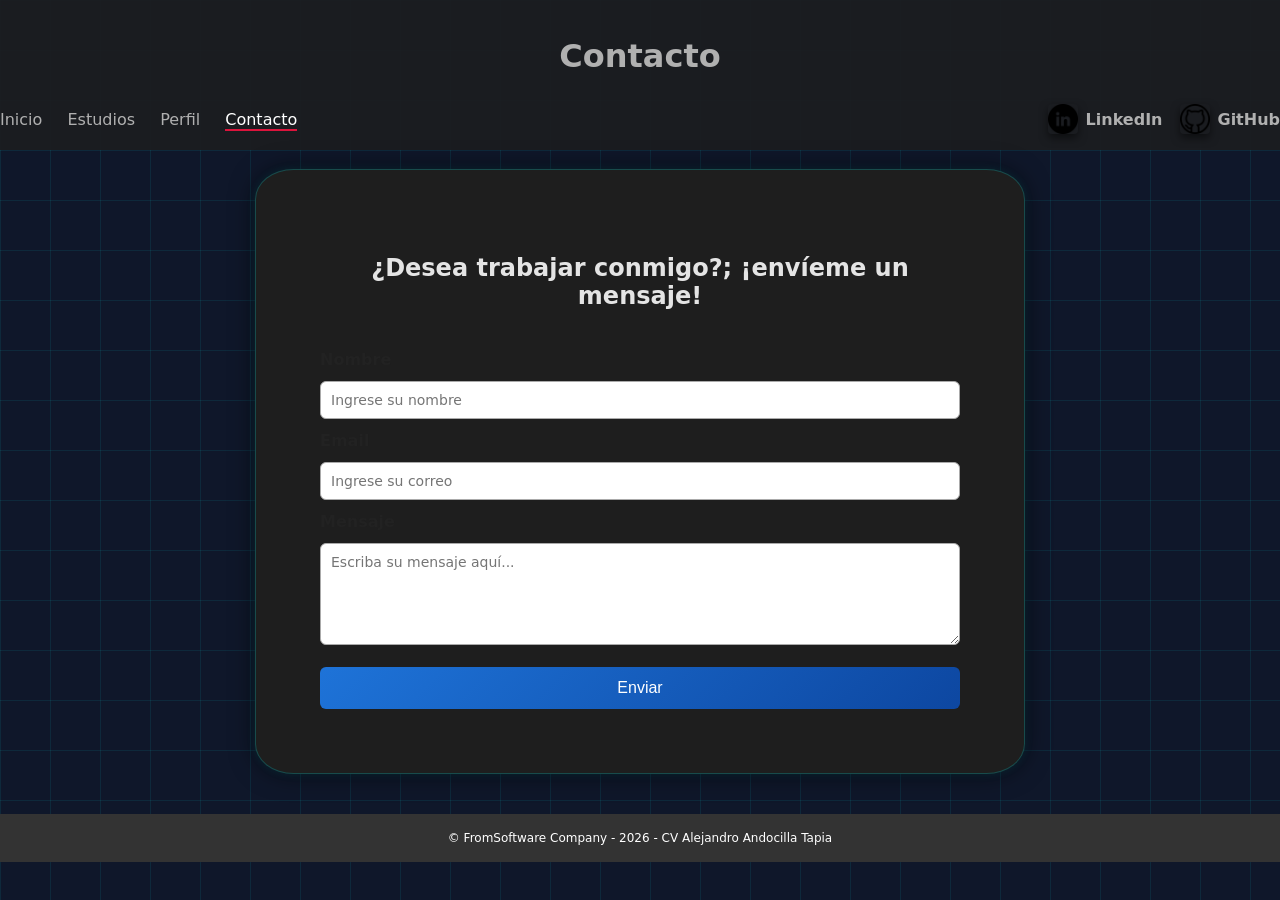
==== Contacto.html @ 080c10a5 "primer commit" ====
<!DOCTYPE html>
<html lang="en">

<head>
    <meta charset="UTF-8">
    <meta name="viewport" content="width=device-width, initial-scale=1.0">
    <title>Contacto</title>
    <link rel="stylesheet" href="styles.css">
</head>

<body>
    <header class="main-header">
        <h1 class="TituloMain">Contacto</h1>
        <br>
        <div class="nav-row">
            <nav class="nav-menu">
                <a href="Dashboard.html">Inicio</a>
                <a href="estudios.html">Estudios</a>
                <a href="perfil.html">Perfil</a>
                <a href="Contacto.html" class="active">Contacto</a>
            </nav>

            <div class="social-container">
                <a href="https://www.linkedin.com/in/label-andocilla-9a3430364/" target="_blank" class="social-link">
                    <img src="linkedIn.png" alt="LinkedIn" class="social-icon">
                    <span>LinkedIn</span>
                </a>

                <a href="https://github.com/YuanShikai-1913" target="_blank" class="social-link">
                    <img src="github.png" alt="GitHub" class="social-icon">
                    <span>GitHub</span>
                </a>
            </div>
        </div>
    </header>
    <br>
    <div class="descripciones">
        <div class="titulocontacto">
            <h2>¿Desea trabajar conmigo?; ¡envíeme un mensaje!</h2>
        </div>
        <form class="contact-form">

            <label for="nombre">Nombre</label>
            <input type="text" id="nombre" name="nombre" placeholder="Ingrese su nombre" required>

            <label for="email">Email</label>
            <input type="email" id="email" name="email" placeholder="Ingrese su correo" required>

            <label for="mensaje">Mensaje</label>
            <textarea id="mensaje" name="mensaje" rows="5" placeholder="Escriba su mensaje aquí..." required></textarea>

            <button type="submit">Enviar</button>

        </form>

    </div>
    <br>
    <footer>
        <p> © FromSoftware Company - 2026 - CV Alejandro Andocilla Tapia</p>
    </footer>
    <br>
    <br>
</body>

</html>
---- styles.css ----
@keyframes fadeIn{
    from{
        opacity:0;
        transform: translateY(15px);
    }
    to{
        opacity:1;
        transform: translateY(0);
    }
}

.aura-section,
.descripciones{
    animation: fadeIn 0.8s ease;
}
.main-header{
    display: flex;
    flex-direction: column;
    align-items: center;
    padding: 1rem 5%;
    background-color: rgba(27, 29, 32, 0.95);
    width: 100%;
}
.TituloMain{
    color:#b0b0b0;
    margin-bottom: 10px;
    text-align: center;
}
.nav-menu a.active{
    color: #ffffff;
    border-bottom: 2px solid crimson;
}
.nav-row{
    width: 100%;
    display: flex;
    justify-content: space-between;
    align-items: center;
}
.nav-menu a{
    margin-right: 20px;
    text-decoration: none;
    color: #b0b0b0;
    font-weight: 500;
    position: relative;
}

.nav-menu a::after{
    content: "";
    position: absolute;
    left: 0;
    bottom: -4px;
    width: 0%;
    height: 2px;
    background: crimson;
    transition: width 0.3s ease;
}

.nav-menu a:hover::after{
    width: 100%;
}
.social-container{
    display: flex;
    gap: 17px;
    margin: 0;
}
.social-link{
display: flex;
align-items: center;
gap: 8px;
text-decoration: none;
color: #b0b0b0;
font-weight: bold;
transition: color 0.3s ease;
}
.social-icon{
    width: 30px;
    height: 30px;
    border-radius: 4px;
    object-fit: contain;
}
.social-link:hover:hover{
    color: #0077b5;
}

.aura-section{
    align-items: center;
    background-color:#b1b1b1;
    border-top-left-radius: 20%;
    border-top-right-radius: 20%;
    border-bottom-left-radius: 20%;
    border-bottom-right-radius: 20%;
    padding: 5%;
    display: flex;
    flex-direction: column;
    justify-content: center;
    align-items: center;
    text-align: center;
    box-shadow: 0 4px 8px rgba(0.5, 0.5, 2, 2);
}
.welcome-text{
    font-size: 1.1rem;
    letter-spacing: 1px;
    margin-bottom: 15ptx;
    color: azure;
    border-bottom: 2px solid rgba(255,255,255,0.1);
}
.hook{
    font-size: 1.2rem;
    max-width: 600px;
    margin: 15px auto;
    color:azure;
    line-height: 1.6;
}
.descripciones{
    color:#160e0e;
    background-color:#b1b1b1;
    border-top-left-radius: 5%;
    border-top-right-radius: 5%;
    border-bottom-left-radius: 5%;
    border-bottom-right-radius: 5%;
    padding: 5%;
    display: flex;
    flex-direction: column;
    justify-content: flex-end;
    align-items: flex-start;
    text-align: left;
    box-shadow: 0 4px 8px rgba(0.5, 0.5, 2, 2);
    width: 50%;
}
.descripciones,
.aura-section{
    background-color:#1e1e1e;
color:#e4e4e4;

border:1px solid rgba(0,255,255,0.2);

box-shadow:
0 0 10px rgba(0,255,255,0.1),
0 0 25px rgba(0,0,0,0.6);
    transition: transform 0.3s ease, box-shadow 0.3s ease;
}

.descripciones:hover,
.aura-section:hover{
    transform: translateY(-5px);
    box-shadow: 0 12px 25px rgba(0,0,0,0.35);
}
.listas{
    text-align: left;
    align-items: left;
    font-size: 1.2rem;
    margin: 15px 0;
    color:rgb(161, 161, 161);
    line-height: 1.6;

}
.listas li{
    margin-bottom: 10px;
}
.perfilParrafo{
    text-align: left;
    align-items: left;
    font-size: 1.2rem;
    margin: 15px 0;
    color:rgb(161, 161, 161);
    line-height: 1.6;
}
.titulocontacto{
    text-align: center;
}
.contact-form{
    width: 100%;
    display: flex;
    flex-direction: column;
    gap: 12px;
    margin-top: 20px;
}

.contact-form label{
    font-weight: 600;
    color: #222;
}

.contact-form input,
.contact-form textarea{
    width: 100%;
    padding: 10px;
    border-radius: 6px;
    border: 1px solid #aaa;
    font-size: 14px;
    font-family: inherit;
    box-sizing: border-box;
}

.contact-form input:focus,
.contact-form textarea:focus{
    outline: none;
    border-color: crimson;
    box-shadow: 0 0 4px rgba(220,20,60,0.4);
}

.contact-form button{
    margin-top: 10px;
    padding: 12px;
    border: none;
    border-radius: 6px;

    background: linear-gradient(135deg,#1e73d8,#0d47a1);

    color: white;
    font-size: 16px;
    font-weight: 500;
    cursor: pointer;

    transition: transform 0.2s ease, box-shadow 0.2s ease;
}

.contact-form button:hover{
    transform: translateY(-2px);
    box-shadow: 0 6px 12px rgba(0,0,0,0.3);
}

img{
    width: 180px;
    height: 180px;
    display: block;
    border-radius: 50%;
    object-fit: cover;
    border: 10px crimson;
    box-shadow: 0 4px 8px rgba(0, 0, 0, 0.5) ;
    transition: transform 0.3s ease, box-shadow 0.3s ease;

}
img:hover{
    transform: scale(1.05);
    box-shadow: 0 10px 25px rgba(0,0,0,0.7);
}
body{
    font-family: system-ui, -apple-system, BlinkMacSystemFont, 'Segoe UI', Roboto;

    background-color: #0f172a;

    background-image:
        linear-gradient(rgba(0,255,255,0.08) 1px, transparent 1px),
        linear-gradient(90deg, rgba(0,255,255,0.08) 1px, transparent 1px);

    background-size: 50px 50px;

    margin:0;
    min-height:100vh;

    display:flex;
    flex-direction:column;
    align-items:center;
}
footer{
    font-size: 12px;
    margin-top: auto;
    background-color: #333;
    color: white;
    text-align: center;
    padding: 5px;
    margin: top 30px;
    width: 100%;
}
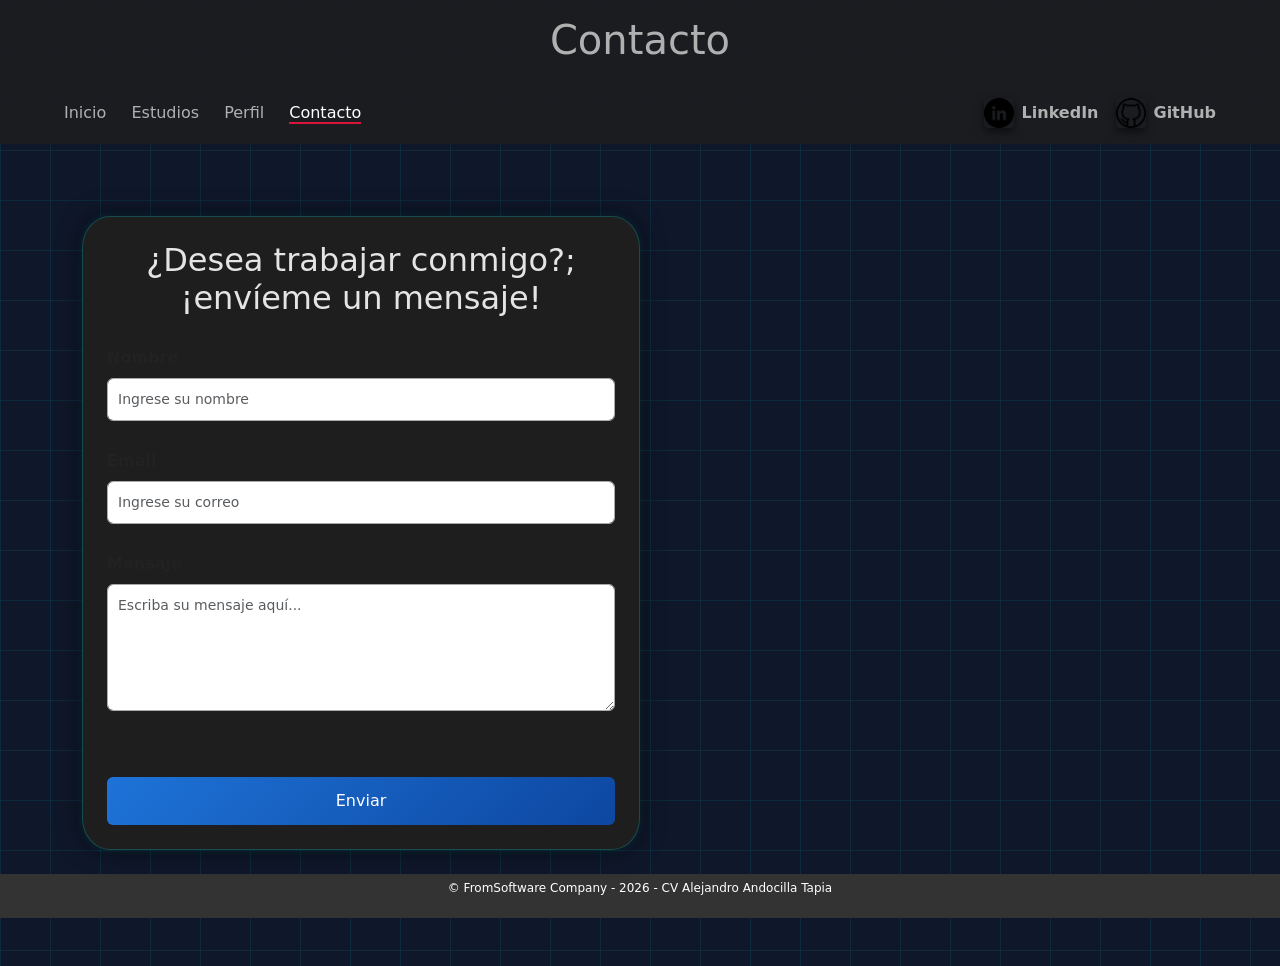
==== commit 74c39a73: "bootstara" ====
--- a/Contacto.html
+++ b/Contacto.html
@@ -5,6 +5,7 @@
     <meta charset="UTF-8">
     <meta name="viewport" content="width=device-width, initial-scale=1.0">
     <title>Contacto</title>
+    <link href="https://cdn.jsdelivr.net/npm/bootstrap@5.3.0/dist/css/bootstrap.min.css" rel="stylesheet">
     <link rel="stylesheet" href="styles.css">
 </head>
 
@@ -14,7 +15,7 @@
         <br>
         <div class="nav-row">
             <nav class="nav-menu">
-                <a href="Dashboard.html">Inicio</a>
+                <a href="index.html">Inicio</a>
                 <a href="estudios.html">Estudios</a>
                 <a href="perfil.html">Perfil</a>
                 <a href="Contacto.html" class="active">Contacto</a>
@@ -34,25 +35,36 @@
         </div>
     </header>
     <br>
-    <div class="descripciones">
+    <div class="container mt-5">
+    <div class="card p-4 descripciones">
         <div class="titulocontacto">
             <h2>¿Desea trabajar conmigo?; ¡envíeme un mensaje!</h2>
         </div>
         <form class="contact-form">
 
-            <label for="nombre">Nombre</label>
-            <input type="text" id="nombre" name="nombre" placeholder="Ingrese su nombre" required>
+            <div class="mb-3">
+                <label for="nombre" class="form-label">Nombre</label>
+                <input type="text" id="nombre" name="nombre" class="form-control" placeholder="Ingrese su nombre">
+            </div>
 
-            <label for="email">Email</label>
-            <input type="email" id="email" name="email" placeholder="Ingrese su correo" required>
+            <div class="mb-3">
+                <label for="email" class="form-label">Email</label>
+                <input type="email" id="email" name="email" class="form-control" placeholder="Ingrese su correo">
+            </div>
 
-            <label for="mensaje">Mensaje</label>
-            <textarea id="mensaje" name="mensaje" rows="5" placeholder="Escriba su mensaje aquí..." required></textarea>
+            <div class="mb-3">
+                <label for="mensaje" class="form-label">Mensaje</label>
+                <textarea id="mensaje" name="mensaje" rows="5" class="form-control"
+                    placeholder="Escriba su mensaje aquí..."></textarea>
+            </div>
 
-            <button type="submit">Enviar</button>
+            <div id="mensajeEstado" class="mt-3"></div>
+
+            <button type="submit" class="btn btn-primary w-100">Enviar</button>
+
 
         </form>
-
+      </div>
     </div>
     <br>
     <footer>
@@ -60,6 +72,63 @@
     </footer>
     <br>
     <br>
+    <script src="https://code.jquery.com/jquery-3.6.0.min.js"></script>
+    <script src="https://cdn.jsdelivr.net/npm/bootstrap@5.3.0/dist/js/bootstrap.bundle.min.js"></script>
+
+   <script>
+$(document).ready(function(){
+
+    // Animación
+    $(".contact-form").hide().fadeIn(1000);
+
+    $(".contact-form").submit(function(e){
+        e.preventDefault();
+
+        let nombre = $("#nombre").val().trim();
+        let email = $("#email").val().trim();
+        let mensaje = $("#mensaje").val().trim();
+
+        let contenedor = $("#mensajeEstado");
+        contenedor.html(""); // limpiar mensajes previos
+
+        // Validación nombre
+        if(nombre === ""){
+            contenedor.html(`
+                <div class="alert alert-danger">El nombre es obligatorio</div>
+            `);
+            return;
+        }
+
+        // Validación email
+        let regexEmail = /^[^\s@]+@[^\s@]+\.[^\s@]+$/;
+        if(!regexEmail.test(email)){
+            contenedor.html(`
+                <div class="alert alert-danger">Ingrese un correo válido</div>
+            `);
+            return;
+        }
+
+        // Validación mensaje
+        if(mensaje.length < 10){
+            contenedor.html(`
+                <div class="alert alert-danger">El mensaje debe tener al menos 10 caracteres</div>
+            `);
+            return;
+        }
+
+        // Éxito
+        contenedor.html(`
+            <div class="alert alert-success">
+                Mensaje enviado correctamente :)
+            </div>
+        `);
+
+        $(".contact-form")[0].reset();
+    });
+
+});
+</script>
+
 </body>
 
 </html>
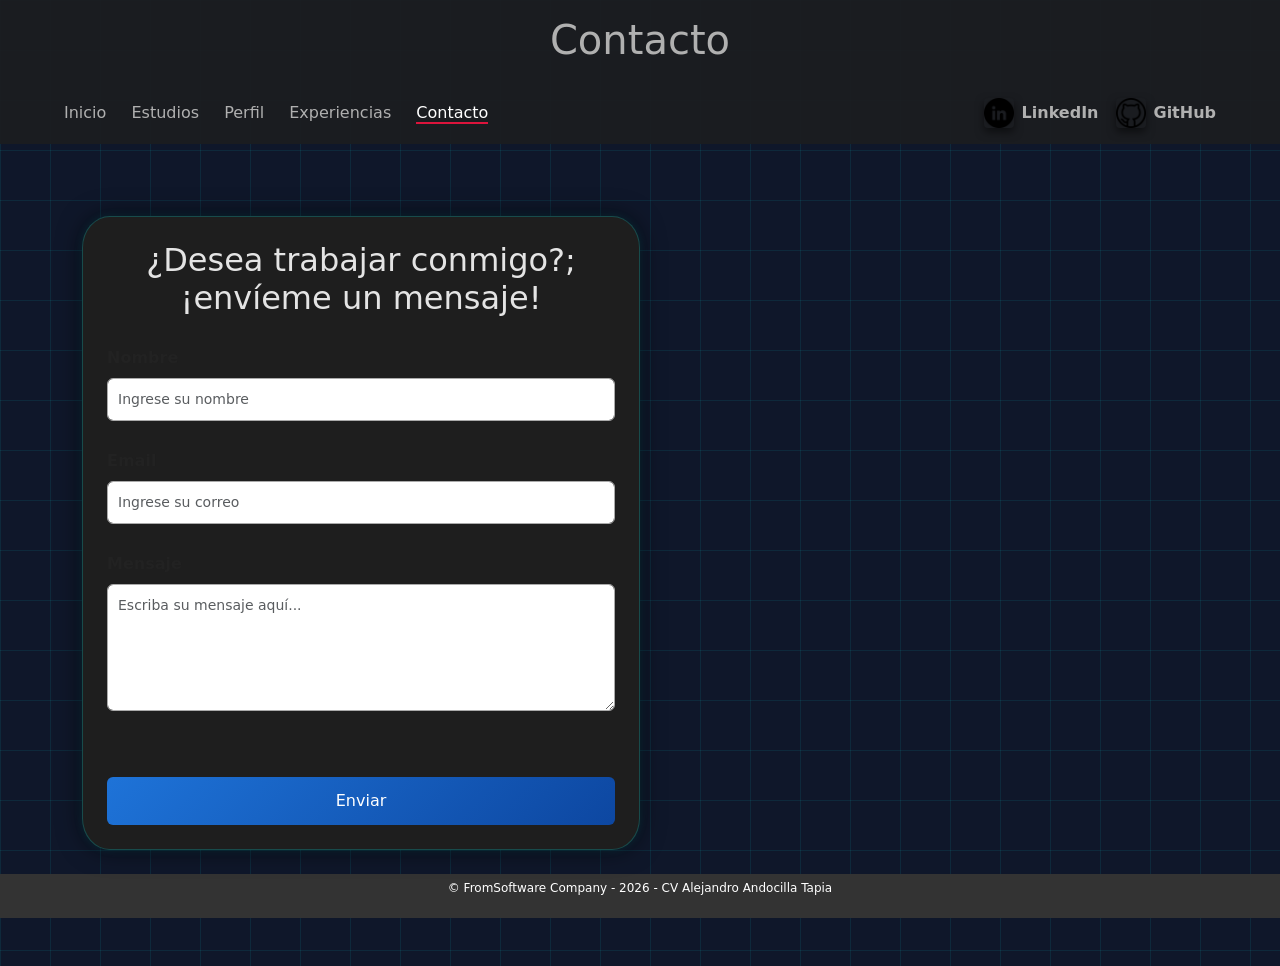
==== commit a9cea930: "creacion de codigo" ====
--- a/Contacto.html
+++ b/Contacto.html
@@ -18,6 +18,7 @@
                 <a href="index.html">Inicio</a>
                 <a href="estudios.html">Estudios</a>
                 <a href="perfil.html">Perfil</a>
+                <a href="experiencias.html">Experiencias</a>
                 <a href="Contacto.html" class="active">Contacto</a>
             </nav>
 
